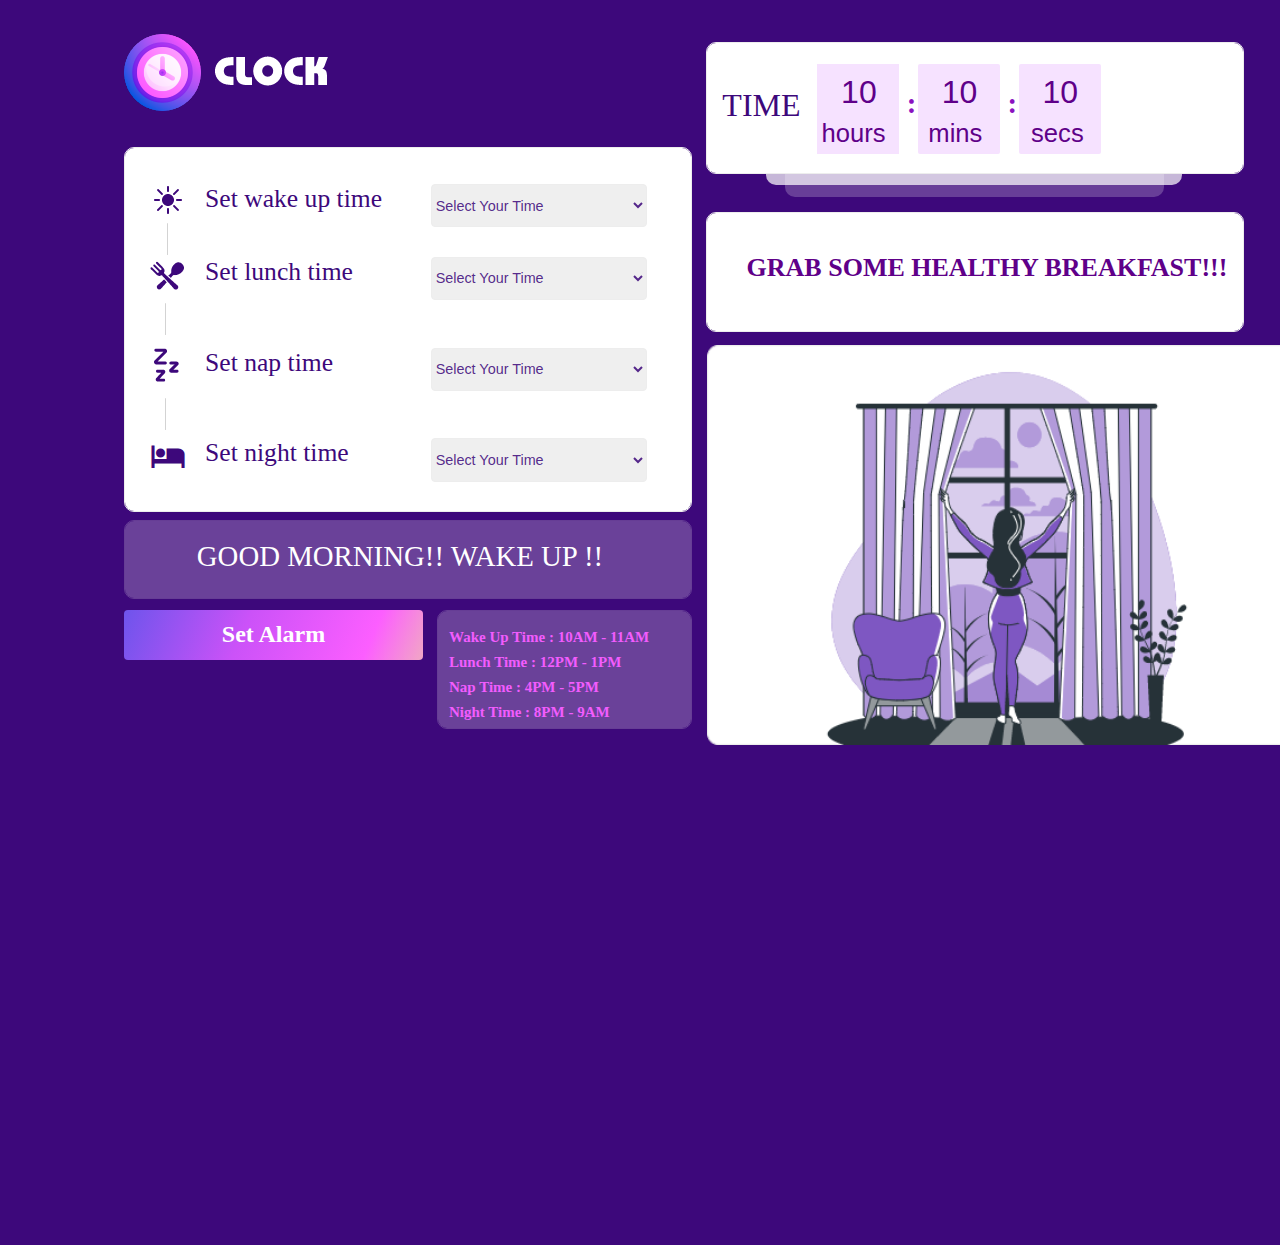
==== index.html @ 921c34e5 "Rename index1.html to index.html" ====
<!DOCTYPE html>
<html lang="en">
<head>
    <meta charset="UTF-8">
    <meta http-equiv="X-UA-Compatible" content="IE=edge">
    <meta name="viewport" content="width=device-width, initial-scale=1.0">
    <title>Digital Clock</title>
    <link rel="stylesheet" href="index.css">
    <link rel="icon" href="clock.PNG">
    <link href="https://fonts.googleapis.com/icon?family=Material+Icons" rel="stylesheet">

</head>
<body>
    <div class="container">
        <div class="clock">
        </div>
        <div class="set_box">
            <div class="wake_up">
                <span class="wakeup_logo">
                    <img src="sun.png" alt="">
                </span>
                <span class="wakeup-text">Set wake up time</span>
                <select name="Dropdown" class="wakeup_dropdown">
                    <option value="">Select Your Time</option>
                    <option value="" class="dropdown-text">Select Time</option>
                    <option value="0" class="dropdown-text">12 AM - 01 AM</option>
                    <option value="1" class="dropdown-text">01 AM - 02 AM</option>
                    <option value="2" class="dropdown-text">02 AM - 03 AM</option>
                    <option value="3" class="dropdown-text">03 AM - 04 AM</option>
                    <option value="4" class="dropdown-text">04 AM - 05 AM</option>
                    <option value="5" class="dropdown-text">05 AM - 06 AM</option>
                    <option value="6" class="dropdown-text">06 AM - 07 AM</option>
                    <option value="7" class="dropdown-text">07 AM - 08 AM</option>
                    <option value="8" class="dropdown-text">08 AM - 09 AM</option>
                    <option value="9" class="dropdown-text">09 AM - 10 AM</option>
                    <option value="10" class="dropdown-text">10 AM - 11 AM</option>
                    <option value="11" class="dropdown-text">11 AM - 12 PM</option>
                    <option value="12" class="dropdown-text">12 PM - 01 PM</option>
                    <option value="13" class="dropdown-text">01 PM - 02 PM</option>
                    <option value="14" class="dropdown-text">02 PM - 03 PM</option>
                    <option value="15" class="dropdown-text">03 PM - 04 PM</option>
                    <option value="16" class="dropdown-text">04 PM - 05 PM</option>
                    <option value="17" class="dropdown-text">05 PM - 06 PM</option>
                    <option value="18" class="dropdown-text">06 PM - 07 PM</option>
                    <option value="19" class="dropdown-text">07 PM - 08 PM</option>
                    <option value="20" class="dropdown-text">08 PM - 09 PM</option>
                    <option value="21" class="dropdown-text">09 PM - 10 PM</option>
                    <option value="22" class="dropdown-text">10 PM - 11 PM</option>
                    <option value="23" class="dropdown-text">11 PM - 12 AM</option>
                </select>
            </div>
            <div class="lunch">
                <span class="lunch_logo">
                    <img src="lunch_logo.png" alt="">
                </span>
                <span class="lunch-text">Set lunch time</span>
                <select name="Dropdown" class="lunch_dropdown">
                    <option value="">Select Your Time</option>
                    <option value="" class="dropdown-text">Select Time</option>
                    <option value="0" class="dropdown-text">12 AM - 01 AM</option>
                    <option value="1" class="dropdown-text">01 AM - 02 AM</option>
                    <option value="2" class="dropdown-text">02 AM - 03 AM</option>
                    <option value="3" class="dropdown-text">03 AM - 04 AM</option>
                    <option value="4" class="dropdown-text">04 AM - 05 AM</option>
                    <option value="5" class="dropdown-text">05 AM - 06 AM</option>
                    <option value="6" class="dropdown-text">06 AM - 07 AM</option>
                    <option value="7" class="dropdown-text">07 AM - 08 AM</option>
                    <option value="8" class="dropdown-text">08 AM - 09 AM</option>
                    <option value="9" class="dropdown-text">09 AM - 10 AM</option>
                    <option value="10" class="dropdown-text">10 AM - 11 AM</option>
                    <option value="11" class="dropdown-text">11 AM - 12 PM</option>
                    <option value="12" class="dropdown-text">12 PM - 01 PM</option>
                    <option value="13" class="dropdown-text">01 PM - 02 PM</option>
                    <option value="14" class="dropdown-text">02 PM - 03 PM</option>
                    <option value="15" class="dropdown-text">03 PM - 04 PM</option>
                    <option value="16" class="dropdown-text">04 PM - 05 PM</option>
                    <option value="17" class="dropdown-text">05 PM - 06 PM</option>
                    <option value="18" class="dropdown-text">06 PM - 07 PM</option>
                    <option value="19" class="dropdown-text">07 PM - 08 PM</option>
                    <option value="20" class="dropdown-text">08 PM - 09 PM</option>
                    <option value="21" class="dropdown-text">09 PM - 10 PM</option>
                    <option value="22" class="dropdown-text">10 PM - 11 PM</option>
                    <option value="23" class="dropdown-text">11 PM - 12 AM</option>
                </select>
            </div>
            <div class="nap">
                <span class="nap_logo">
                    <img src="nap_logo.png" alt="">
                </span>
                <span class="nap-text">Set nap time</span>
                <select name="Dropdown" class="nap_dropdown">
                    <option value="">Select Your Time</option>
                    <option value="" class="dropdown-text">Select Time</option>
                    <option value="0" class="dropdown-text">12 AM - 01 AM</option>
                    <option value="1" class="dropdown-text">01 AM - 02 AM</option>
                    <option value="2" class="dropdown-text">02 AM - 03 AM</option>
                    <option value="3" class="dropdown-text">03 AM - 04 AM</option>
                    <option value="4" class="dropdown-text">04 AM - 05 AM</option>
                    <option value="5" class="dropdown-text">05 AM - 06 AM</option>
                    <option value="6" class="dropdown-text">06 AM - 07 AM</option>
                    <option value="7" class="dropdown-text">07 AM - 08 AM</option>
                    <option value="8" class="dropdown-text">08 AM - 09 AM</option>
                    <option value="9" class="dropdown-text">09 AM - 10 AM</option>
                    <option value="10" class="dropdown-text">10 AM - 11 AM</option>
                    <option value="11" class="dropdown-text">11 AM - 12 PM</option>
                    <option value="12" class="dropdown-text">12 PM - 01 PM</option>
                    <option value="13" class="dropdown-text">01 PM - 02 PM</option>
                    <option value="14" class="dropdown-text">02 PM - 03 PM</option>
                    <option value="15" class="dropdown-text">03 PM - 04 PM</option>
                    <option value="16" class="dropdown-text">04 PM - 05 PM</option>
                    <option value="17" class="dropdown-text">05 PM - 06 PM</option>
                    <option value="18" class="dropdown-text">06 PM - 07 PM</option>
                    <option value="19" class="dropdown-text">07 PM - 08 PM</option>
                    <option value="20" class="dropdown-text">08 PM - 09 PM</option>
                    <option value="21" class="dropdown-text">09 PM - 10 PM</option>
                    <option value="22" class="dropdown-text">10 PM - 11 PM</option>
                    <option value="23" class="dropdown-text">11 PM - 12 AM</option>
                </select>
            </div> 
            <div class="night">
                <span class="night_logo">
                    <i class="material-icons" style="font-size:36px;color:#3D087B">local_hotel</i>
                </span>
                <span class="night-text">Set night time</span>
                <select name="Dropdown" class="night_dropdown">
                    <option value="" class="dropdown-text">Select Your Time</option>
                    <option value="0" class="dropdown-text">12 AM - 01 AM</option>
                    <option value="1" class="dropdown-text">01 AM - 02 AM</option>
                    <option value="2" class="dropdown-text">02 AM - 03 AM</option>
                    <option value="3" class="dropdown-text">03 AM - 04 AM</option>
                    <option value="4" class="dropdown-text">04 AM - 05 AM</option>
                    <option value="5" class="dropdown-text">05 AM - 06 AM</option>
                    <option value="6" class="dropdown-text">06 AM - 07 AM</option>
                    <option value="7" class="dropdown-text">07 AM - 08 AM</option>
                    <option value="8" class="dropdown-text">08 AM - 09 AM</option>
                    <option value="9" class="dropdown-text">09 AM - 10 AM</option>
                    <option value="10" class="dropdown-text">10 AM - 11 AM</option>
                    <option value="11" class="dropdown-text">11 AM - 12 PM</option>
                    <option value="12" class="dropdown-text">12 PM - 01 PM</option>
                    <option value="13" class="dropdown-text">01 PM - 02 PM</option>
                    <option value="14" class="dropdown-text">02 PM - 03 PM</option>
                    <option value="15" class="dropdown-text">03 PM - 04 PM</option>
                    <option value="16" class="dropdown-text">04 PM - 05 PM</option>
                    <option value="17" class="dropdown-text">05 PM - 06 PM</option>
                    <option value="18" class="dropdown-text">06 PM - 07 PM</option>
                    <option value="19" class="dropdown-text">07 PM - 08 PM</option>
                    <option value="20" class="dropdown-text">08 PM - 09 PM</option>
                    <option value="21" class="dropdown-text">09 PM - 10 PM</option>
                    <option value="22" class="dropdown-text">10 PM - 11 PM</option>
                    <option value="23" class="dropdown-text">11 PM - 12 AM</option>
                </select>
            </div>
            <div class="line1"></div>
            <div class="line2"></div>
            <div class="line3"></div>
        </div>
        
        <div class="wish-box"></div>
        <span class="wish-text">
            GOOD MORNING!! WAKE UP !!
        </span>
        
        <div class="party-box">
            <span class="party-text">Set Alarm</span>
        </div>
        <div class="timing-note-box"></div>
        <div class="timing-note">
            Wake Up Time : 10AM - 11AM <br>       
            Lunch Time : 12PM - 1PM <br>
            Nap Time : 4PM - 5PM <br>
            Night Time : 8PM - 9AM <br>
        </div>
    </div>
    <div class="container">
        <div class="showtime-box1"></div>
        <div class="showtime-box2"></div>
        <div class="showtime-box-main">
            <div class="full-time-display">
                <div class="time">Time</div>
                <div class="time-display">
                    <div class="hours-box">
                        <span class="hours-digit">10</span>
                        <span class="hours-text">hours</span>
                    </div>
                    <span class="colon">:</span>
                    <div class="mins-box">
                        <span class="mins-digit">10</span>
                        <span class="mins-text">mins</span>
                    </div>
                    <span class="colon">:</span>
                    <div class="secs-box">
                        <span class="secs-digit">10</span>
                        <span class="secs-text">secs</span>
                    </div>
                    <div class="AMPM-box">
                        <span class="AMPM">AM</span>
                    </div>
                </div>
            </div>
        </div>

        <div class="food-box">
            <div class="food-text">
                Grab Some Healthy Breakfast!!!
            </div>
        </div>
        <div class="photo">
            <img src="MorningPic.png" height="400px" width="600px">
        </div>
    </div>
</body>
</html>
---- index.css ----
body{
    margin: 0px;
    background-color: #3D087B; 
}
.clock{
    position: relative;
    top: 34px;
    left: 124px;
    background-repeat: no-repeat;
    width: 204px;
    height: 77px;
    background: transparent url(clock_logo.png) 0% 0% no-repeat padding-box;
    opacity: 1;
}
.set_box{
    display: grid;
    position: relative;
    top: 70px;
    left: 124px;
    width: 566px;
    height: 363px;
    background: var(--unnamed-color-ffffff) 0% 0% no-repeat padding-box;
    border: 1px solid var(--unnamed-color-ededed);
    background: #FFFFFF 0% 0% no-repeat padding-box;
    border: 1px solid #EDEDED;
    border-radius: 10px;
    opacity: 1;
}
.wake_up{
    display: flex;
    justify-content: space-around;
    position: relative;
    top: 40%;
    left: auto;
    right: auto;
    margin-left: 15px;
    width: 517px;
    height: 45px;
    opacity: 1;
}
.wakeup_logo{
    width: 34px;
    height: 34px;   
    opacity: 1;
}
.wakeup-text{
    font-size: 1.6em;
    color: #3d087b;
    width: 8em;
    height: 1.2em;
    text-align: left;
    opacity: 1;
}
.wakeup_dropdown{

    width: 15em;
    height: 3em;
    border: 1px solid #ededed;
    border-radius: 4px;
    color: #3d087bde;
    font-size: 0.9em;
    opacity: 1;
}

.lunch{
    display: flex;
    justify-content: space-around;
    position: relative;
    top: 20%;
    left: auto;
    right: auto;
    margin-left: 15px;
    width: 517px;
    height: 45px;
    opacity: 1;
}
.lunch_logo{
    width: 34px;
    height: 34px;
    opacity: 1;
}
.lunch-text{
    font-size: 1.6em;
    color: #3d087b;
    width: 8em;
    height: 1.2em;
    text-align: left;
    opacity: 1;
}
.lunch_dropdown{

    width: 15em;
    height: 3em;
    border: 1px solid #ededed;
    border-radius: 4px;
    color: #3d087bde;
    font-size: 0.9em;
    opacity: 1;
}

.nap{
    display: flex;
    justify-content: space-around;
    position: relative;
    top: 20%;
    left: auto;
    right: auto;
    margin-left: 15px;
    width: 517px;
    height: 45px;
    opacity: 1;
}
.nap_logo{
    width: 34px;
    height: 34px;
    opacity: 1;
}
.nap-text{
    font-size: 1.6em;
    color: #3d087b;
    width: 8em;
    height: 1.2em;
    text-align: left;
    opacity: 1;

}
.nap_dropdown{

    width: 15em;
    height: 3em;
    border: 1px solid #ededed;
    border-radius: 4px;
    color: #3d087bde;
    font-size: 0.9em;
    opacity: 1;
}

.night{
    display: flex;
    justify-content: space-around;
    position: relative;
    top: 20%;
    left: auto;
    right: auto;
    margin-left: 15px;
    width: 517px;
    height: 45px;
    opacity: 1;
}
.night_logo{
    width: 34px;
    height: 34px;
    opacity: 1;
}
.night-text{
    font-size: 1.6em;
    color: #3d087b;
    width: 8em;
    height: 1.2em;
    text-align: left;
    opacity: 1;
}
.night_dropdown{

    width: 15em;
    height: 3em;
    border: 1px solid #ededed;
    border-radius: 4px;
    color: #3d087bde;
    font-size: 0.9em;
    opacity: 1;
}

.line1 {
    width: 1px;
    height: 32px;
    background-color: lightgray;
    position: absolute;
    top: 75px;
    left: 42px;
    border-radius: 4px;
    opacity: 1;
}
.line2 {
    width: 1px;
    height: 32px;
    background-color: lightgray;
    position: absolute;
    top: 155px;
    left: 40px;
    border-radius: 4px;
    opacity: 1;
}

.line3 {
    width: 1px;
    height: 32px;
    background-color: lightgray;
    position: absolute;
    top: 250px;
    left: 40px;
    border-radius: 4px;
    opacity: 1;

}

.wish-box{
    position: absolute;
    top: 520px;
    left: 124px;
    width: 566px;
    height: 77px;
    background: var(--unnamed-color-ffffff) 0% 0% no-repeat padding-box;
    border: 1px solid var(--unnamed-color-ededed);
    background: #FFFFFF 0% 0% no-repeat padding-box;
    border: 1px solid #EDEDED;
    border-radius: 10px;
    opacity: 0.23;
}
.wish-text{
    position: absolute;
    top: 540px;
    left: 190px;
    width: 420px;
    height: 34px;
    font-family: cursive;
    font-size: 1.8em;
    letter-spacing: var(--unnamed-character-spacing-0);
    color: var(--unnamed-color-ffffff);
    text-align: center;
    letter-spacing: 0px;
    color: #FFFFFF;
    text-transform: uppercase;
    opacity: 1;
}

.party-box{
    position: absolute;
    top: 610px;
    left: 124px;
    width: 299px;
    height: 50px;
    background: transparent linear-gradient(113deg, #6E54EC 0%, #CB52F8 40%, #FC5EFF 81%, #F1A7C5 100%) 0% 0% no-repeat padding-box;
    border-radius: 4px;
    text-align: center;
    opacity: 1;
    margin-bottom: 0%;
}
.party-box:hover{
    width: 299px;
    height: 50px;
    background: transparent linear-gradient(280deg, #6E54EC 0%, #CB52F8 40%, #FC5EFF 81%, #F1A7C5 100%) 0% 0% no-repeat padding-box;
    border-radius: 4px;
    opacity: 1;
    cursor: pointer;
    margin-bottom: 0%;
}
.party-text{
    position: relative;
    top: 10%;
    width: 111px;
    height: 31px;
    font: var(--unnamed-font-style-normal) normal var(--unnamed-font-weight-600) var(--unnamed-font-size-24)/var(--unnamed-line-spacing-38) var(--unnamed-font-family-manrope);
    letter-spacing: var(--unnamed-character-spacing-0);
    color: var(--unnamed-color-ffffff);
    font: normal normal 600 24px/38px Manrope;
    letter-spacing: 0px;
    color: #FFFFFF;
    opacity: 1;
}
.party-box:hover .party-text{
    display: none;
}
.party-box:hover:before {
    content: "Party time!";
    position: relative;
    top: 10%;
    width: 125px;
    height: 31px;
    font: var(--unnamed-font-style-normal) normal var(--unnamed-font-weight-600) var(--unnamed-font-size-24)/var(--unnamed-line-spacing-38) var(--unnamed-font-family-manrope);
    letter-spacing: var(--unnamed-character-spacing-0);
    color: var(--unnamed-color-ffffff);
    text-align: left;
    font: normal normal 600 24px/38px Manrope;
    letter-spacing: 0px;
    color: #FFFFFF;
    opacity: 1;
    margin-bottom: 0%;
}

.timing-note-box{
    position: absolute;
    top: 610px;
    left: 437px;
    width: 253px;
    height: 117px;
    background: var(--unnamed-color-ffffff) 0% 0% no-repeat padding-box;
    border: 1px solid var(--unnamed-color-ededed);
    background: #FFFFFF 0% 0% no-repeat padding-box;
    border: 1px solid #EDEDED;
    border-radius: 10px;
    opacity: 0.23;
    margin-bottom: 0%;
}
.timing-note{
    position: absolute;
    top: 625px;
    left: 449px;
    width: 220px;
    height: 94px;
    font: var(--unnamed-font-style-normal) normal bold 15px/25px var(--unnamed-font-family-manrope);
    letter-spacing: var(--unnamed-character-spacing-0);
    text-align: left;
    font: normal normal bold 15px/25px Manrope;
    letter-spacing: 0px;
    color: #F25CFE;
    opacity: 1;
}

.showtime-box1{
    position: absolute;
    top: 67px;
    left: 785px;
    width: 379px;
    height: 130px;
    background: var(--unnamed-color-ffffff) 0% 0% no-repeat padding-box;
    background: #FFFFFF 0% 0% no-repeat padding-box;
    border-radius: 10px;
    opacity: 0.22;
}
.showtime-box2{
    position: absolute;
    top: 55px;
    left: 766px;
    width: 416px;
    height: 130px;
    background: var(--unnamed-color-ffffff) 0% 0% no-repeat padding-box;
    background: #FFFFFF 0% 0% no-repeat padding-box;
    border-radius: 10px;
    opacity: 0.71;
}
.showtime-box-main{
    position: absolute;
    top: 42px;
    left: 706px;
    width: 536px;
    height: 130px;
    background: var(--unnamed-color-ffffff) 0% 0% no-repeat padding-box;
    border: 1px solid var(--unnamed-color-ededed);
    background: #FFFFFF 0% 0% no-repeat padding-box;
    border: 1px solid #EDEDED;
    border-radius: 10px;
    opacity: 1;
}

.full-time-display{
    position: relative;
    top: 12%;
    left: 5%;
    width: 458px;
    height: 90px;
    opacity: 1;
    text-align: center;
}
.time{
    position: relative;
    top: 32%;
    left: -2.5%;
    width: 46px;
    height: 26px;
    letter-spacing: 0px;
    color: #3D087B;
    font-size: 2rem;
    text-transform: uppercase;
    opacity: 1;
}
.time-display{
    position: relative;
    bottom: 22.5%;
    left: 80px;
    display: flex;
    justify-content: space-around;
    width: 380px;
    height: 90px;
    opacity: 1;
}
.hours-box{
    width: 82px;
    height: 90px;
    background: var(--unnamed-color-f6e2ff) 0% 0% no-repeat padding-box;
    background: #F6E2FF 0% 0% no-repeat padding-box;
    opacity: 1;
    display: flex;
    flex-direction: column;
    justify-content: center;
    text-align: center;
    justify-content: space-around;
}
.hours-digit{
    position: relative;
    left: 22.5%;
    width: 46px;
    height: 26px;
    letter-spacing: 0px;
    color: #5F0089;
    font-size: 2rem;
    font-family: Impact, Haettenschweiler, 'Arial Narrow Bold', sans-serif;
    opacity: 1;
}
.hours-text{
    position: relative;
    left: 5%;
    width: 46px;
    height: 26px;
    letter-spacing: 0px;
    color: #5F0089;
    font-size: 1.6rem;
    font-family: Verdana, Geneva, Tahoma, sans-serif;
    opacity: 1;
}

.colon{
    position: relative;
    top: 25%;
    width: 4px;
    height: 22px;
    color: #8A11BF;
    font-weight: bolder;
    font-size: 1.8rem;
    opacity: 1;
}

.mins-box{
    width: 82px;
    height: 90px;
    background: var(--unnamed-color-f6e2ff) 0% 0% no-repeat padding-box;
    background: #F6E2FF 0% 0% no-repeat padding-box;
    border-radius: 2px;
    opacity: 1;
    display: flex;
    flex-direction: column;
    justify-content: center;
    text-align: center;
    justify-content: space-around;
}
.mins-digit{
    position: relative;
    left: 22.5%;
    width: 46px;
    height: 26px;
    letter-spacing: 0px;
    color: #5F0089;
    font-size: 2rem;
    font-family: Impact, Haettenschweiler, 'Arial Narrow Bold', sans-serif;
    opacity: 1;
}
.mins-text{
    position: relative;
    left: 12.5%;
    width: 46px;
    height: 26px;
    letter-spacing: 0px;
    color: #5F0089;
    font-size: 1.6rem;
    font-family: Verdana, Geneva, Tahoma, sans-serif;
    opacity: 1;
}


.secs-box{
    width: 82px;
    height: 90px;
    background: var(--unnamed-color-f6e2ff) 0% 0% no-repeat padding-box;
    background: #F6E2FF 0% 0% no-repeat padding-box;
    border-radius: 2px;
    opacity: 1;
    display: flex;
    flex-direction: column;
    justify-content: center;
    text-align: center;
    justify-content: space-around;
}
.secs-digit{
    position: relative;
    left: 22.5%;
    width: 46px;
    height: 26px;
    letter-spacing: 0px;
    color: #5F0089;
    font-size: 2rem;
    font-family: Impact, Haettenschweiler, 'Arial Narrow Bold', sans-serif;
    opacity: 1;
}
.secs-text{
    position: relative;
    left: 15%;
    width: 46px;
    height: 26px;
    letter-spacing: 0px;
    color: #5F0089;
    font-size: 1.6rem;
    font-family: Verdana, Geneva, Tahoma, sans-serif;
    opacity: 1;
}
.AMPM-box{
    position: relative;
    left: 5%;
    width: 82px;
    height: 90px;
    background: transparent url(AM_svg.svg) 0% 0% no-repeat padding-box;
    opacity: 1;
}
.AMPM{
    position: relative;
    top: 22%;
    width: 48px;
    height: 43px;
    letter-spacing: 0px;
    color: #FFFFFF;
    font-family: cursive;
    font-size: 2rem;
    opacity: 1;
} 

.food-box{
    position: absolute;
    top: 212px;
    left: 706px;
    width: 536px;
    height: 118px;
    background: var(--unnamed-color-ffffff) 0% 0% no-repeat padding-box;
    border: 1px solid var(--unnamed-color-ededed);
    background: #FFFFFF 0% 0% no-repeat padding-box;
    border: 1px solid #EDEDED;
    border-radius: 10px;
    opacity: 1;
}
.food-text{
    position: relative;
    top: 30%;
    width: 560px;
    height: 50px;
    font: var(--unnamed-font-style-normal) normal var(--unnamed-font-weight-900) var(--unnamed-font-size-30)/40px var(--unnamed-font-family-bauhaus-hv-bt);
    letter-spacing: var(--unnamed-character-spacing-0);
    color: var(--unnamed-color-8e53f0);
    text-align: center;
    font: normal normal 900 26px/40px Bauhaus Hv BT;
    letter-spacing: 0px;
    color: #5F0089;
    text-transform: uppercase;
    opacity: 1;
}
.photo{
    position: absolute;
    top: 345px;
    left: 707px;
    width: 100%;
    height: 100%;
    background: transparent url(MorningPic.svg) 0% 0% no-repeat padding-box;
    opacity: 1;
    margin-bottom: 0%;
}



@media only screen and (min-width: 420px) and (max-width: 760px){
    

    .clock{
    position: relative;
    top: 34px;
    right: 0px;
    left: 40px;
}

.set_box{
    position: absolute;
    top: 420px;
    left: 5%;
    right: 0%;
    width: 90%;
}
.wake_up{
    width: 90%;
}
.wakeup-text{
    width: 8rem;
    text-align: center
}
.wakeup_dropdown{

    width: 6rem;
}

.lunch{
    width: 90%;
}

.lunch-text{
    width: 8rem;
    text-align: center;
}
.lunch_dropdown{

    width: 6rem;
}

.nap{
    width: 90%;
}
.nap-text{
    width: 8rem;
    text-align: center;

}
.nap_dropdown{

    width: 6rem;
    
}

.night{
    width: 90%;
}

.night-text{
    width: 8rem;
    text-align: center;
}
.night_dropdown{

    width: 6rem;
}

.wish-box{
    position: absolute;
    top: 310px;
    left: 5%;
    width: 90%;
    height: 90px;
}
.wish-text{
    position: absolute;
    top: 318px;
    left: 24px;
    width: 90%;    
}

.party-box{
    position: absolute;
    top: 800px;
    left: 5%;
    width: 90%;
}
.party-box:hover{
    width: 90%;
    
}

.timing-note-box{
    position: absolute;
    top: 862px;
    left: 5%;
    width: 90%;
    height: 117px;
}
.timing-note{
    position: absolute;
    top: 868px;
    left: 32px;
}

.showtime-box1{
    position: absolute;
    top: 22%;
    left: 20%;
    width: 60%;
}
.showtime-box2{
    position: absolute;
    top: 20%;
    left: 12.5%;
    width: 75%;
}
.showtime-box-main{
    position: absolute;
    top: 18%;
    left: 5%;
    width: 90%;
}

.full-time-display{
    position: absolute;
    top: 2%;
    width: 90%;
    height: 90%;
}
.time{
    font-size: 1.8rem;
    font-family: Impact, Haettenschweiler, 'Arial Narrow Bold', sans-serif;
}
.time-display{
    position: relative;
    bottom: 10%;
    left: 20%;
    justify-content: left;
}
.hours-box{
    position: relative;
    top: 8%;
    width: 12%;
    height: 90%;
}
.hours-digit{
    position: relative;
    left: 0%;
    bottom: 14%;
    font-size: 1.8rem;
}
.hours-text{
    display: none;
}

.colon{
    z-index: +1;
    
}

.mins-box{
    position: relative;
    top: 8%;
    width: 12%;
    height: 90%;
}
.mins-digit{
    position: relative;
    left: 0%;
    bottom: 14%;
    font-size: 1.8rem;
}
.mins-text{
    display: none;
}


.secs-box{
    position: relative;
    top: 8%;
    width: 12%;
    height: 90%;
}
.secs-digit{
    position: relative;
    left: 0%;
    bottom: 14%;
    font-size: 1.8rem;
}
.secs-text{
    display: none;
}

.food-box{
    position: absolute;
    top: 992px;
    left: 5%;
    width: 90%;
}
.food-text{
    position: relative;
    top: 0%;
    width: 90%;
}

.photo{
    position: absolute;
    top: 1130px;
    left: 5%;
    bottom: 0%;
    width: 90%;
    border-radius: 10px;
    height: 100%;
    background: transparent url(morning.PNG) 0% 0% no-repeat padding-box;
}
}

@media only screen and (max-width: 414px){
    

.clock{
    position: relative;
    top: 34px;
    right: 0px;
    left: 40px;
}

.set_box{
    position: absolute;
    top: 420px;
    left: 5%;
    right: 0%;
    width: 90%;
}
.wake_up{
    width: 90%;
}
.wakeup-text{
    width: 8rem;
    text-align: center
}
.wakeup_dropdown{

    width: 6rem;
}

.lunch{
    width: 90%;
}

.lunch-text{
    width: 8rem;
    text-align: center;
}
.lunch_dropdown{

    width: 6rem;
}

.nap{
    width: 90%;
}
.nap-text{
    width: 8rem;
    text-align: center;

}
.nap_dropdown{

    width: 6rem;
    
}

.night{
    width: 90%;
}

.night-text{
    width: 8rem;
    text-align: center;
}
.night_dropdown{

    width: 6rem;
}

.wish-box{
    position: absolute;
    top: 310px;
    left: 5%;
    width: 90%;
    height: 90px;
}
.wish-text{
    position: absolute;
    top: 318px;
    left: 24px;
    width: 90%;    
}

.party-box{
    position: absolute;
    top: 800px;
    left: 5%;
    width: 90%;
}
.party-box:hover{
    width: 90%;
    
}

.timing-note-box{
    position: absolute;
    top: 862px;
    left: 5%;
    width: 90%;
    height: 117px;
}
.timing-note{
    position: absolute;
    top: 868px;
    left: 32px;
}

.showtime-box1{
    position: absolute;
    top: 22%;
    left: 20%;
    width: 60%;
}
.showtime-box2{
    position: absolute;
    top: 20%;
    left: 12.5%;
    width: 75%;
}
.showtime-box-main{
    position: absolute;
    top: 18%;
    left: 5%;
    width: 90%;
}

.full-time-display{
    position: absolute;
    top: 2%;
    width: 90%;
    height: 90%;
}
.time{
    font-size: 1.8rem;
    font-family: Impact, Haettenschweiler, 'Arial Narrow Bold', sans-serif;
}
.time-display{
    position: relative;
    bottom: 10%;
    left: 20%;
    justify-content: left;
}
.hours-box{
    position: relative;
    top: 8%;
    width: 12%;
    height: 90%;
}
.hours-digit{
    position: relative;
    left: 0%;
    bottom: 14%;
    font-size: 1.8rem;
}
.hours-text{
    display: none;
}

.colon{
    z-index: +1;
    
}

.mins-box{
    position: relative;
    top: 8%;
    width: 12%;
    height: 90%;
}
.mins-digit{
    position: relative;
    left: 0%;
    bottom: 14%;
    font-size: 1.8rem;
}
.mins-text{
    display: none;
}

.secs-box{
    position: relative;
    top: 8%;
    width: 12%;
    height: 90%;
}
.secs-digit{
    position: relative;
    left: 0%;
    bottom: 14%;
    font-size: 1.8rem;
}
.secs-text{
    display: none;
}

.food-box{
    position: absolute;
    top: 992px;
    left: 5%;
    width: 90%;
}
.food-text{
    position: relative;
    top: 0%;
    width: 90%;
}

.photo{
    position: absolute;
    top: 1130px;
    left: 5%;
    bottom: 0%;
    width: 90%;
    border-radius: 10px;
    height: 100%;
    background: transparent url(morning.PNG) 0% 0% no-repeat padding-box;
}
}

@media only screen and (min-width: 392px) and (max-width: 393px){
    

.clock{
    position: relative;
    top: 34px;
    right: 0px;
    left: 40px;
}

.set_box{
    position: absolute;
    top: 424px;
    left: 5%;
    right: 0%;
    width: 90%;
}
.wake_up{
    width: 90%;
}
.wakeup-text{
    width: 8rem;
    text-align: center
}
.wakeup_dropdown{

    width: 6rem;
}

.lunch{
    width: 90%;
}

.lunch-text{
    width: 8rem;
    text-align: center;
}
.lunch_dropdown{

    width: 6rem;
}

.nap{
    width: 90%;
}
.nap-text{
    width: 8rem;
    text-align: center;

}
.nap_dropdown{

    width: 6rem;
    
}

.night{
    width: 90%;
}

.night-text{
    width: 8rem;
    text-align: center;
}
.night_dropdown{

    width: 6rem;
}

.wish-box{
    position: absolute;
    top: 320px;
    left: 5%;
    width: 90%;
    height: 90px;
}
.wish-text{
    position: absolute;
    top: 328px;
    left: 24px;
    width: 80%;    
}

.party-box{
    position: absolute;
    top: 800px;
    left: 5%;
    width: 90%;
}
.party-box:hover{
    width: 90%;
    
}

.timing-note-box{
    position: absolute;
    top: 862px;
    left: 5%;
    width: 90%;
    height: 117px;
}
.timing-note{
    position: absolute;
    top: 868px;
    left: 32px;
}

.showtime-box1{
    position: absolute;
    top: 20.98%;
    left: 20%;
    width: 60%;
}
.showtime-box2{
    position: absolute;
    top: 20%;
    left: 12.5%;
    width: 75%;
}
.showtime-box-main{
    position: absolute;
    top: 18%;
    left: 5%;
    width: 90%;
}

.full-time-display{
    position: absolute;
    top: 2%;
    width: 90%;
    height: 90%;
}
.time{
    font-size: 1.8rem;
    font-family: Impact, Haettenschweiler, 'Arial Narrow Bold', sans-serif;
}
.time-display{
    position: relative;
    bottom: 10%;
    left: 20%;
    justify-content: left;
}
.hours-box{
    position: relative;
    top: 8%;
    width: 12%;
    height: 90%;
}
.hours-digit{
    position: relative;
    left: 0%;
    bottom: 14%;
    font-size: 1.8rem;
}
.hours-text{
    display: none;
}

.colon{
    z-index: +1;
    
}

.mins-box{
    position: relative;
    top: 8%;
    width: 12%;
    height: 90%;
}
.mins-digit{
    position: relative;
    left: 0%;
    bottom: 14%;
    font-size: 1.8rem;
}
.mins-text{
    display: none;
}


.secs-box{
    position: relative;
    top: 8%;
    width: 12%;
    height: 90%;
}
.secs-digit{
    position: relative;
    left: 0%;
    bottom: 14%;
    font-size: 1.8rem;
}
.secs-text{
    display: none;
}

.food-box{
    position: absolute;
    top: 992px;
    left: 5%;
    width: 90%;
}
.food-text{
    position: relative;
    top: 0%;
    width: 90%;
}

.photo{
    position: absolute;
    top: 1130px;
    left: 5%;
    bottom: 0%;
    width: 90%;
    border-radius: 10px;
    height: 100%;
    background: transparent url(morning.PNG) 0% 0% no-repeat padding-box;
}
}

@media only screen and (min-width: 389px) and (max-width: 390px){
    
.clock{
    position: relative;
    top: 34px;
    right: 0px;
    left: 40px;
}

.set_box{
    position: absolute;
    top: 425px;
    left: 5%;
    right: 0%;
    width: 90%;
}
.wake_up{
    width: 90%;
}
.wakeup-text{
    width: 8rem;
    text-align: center
}
.wakeup_dropdown{

    width: 6rem;
}

.lunch{
    width: 90%;
}

.lunch-text{
    width: 8rem;
    text-align: center;
}
.lunch_dropdown{

    width: 6rem;
}

.nap{
    width: 90%;
}
.nap-text{
    width: 8rem;
    text-align: center;

}
.nap_dropdown{

    width: 6rem;
    
}

.night{
    width: 90%;
}

.night-text{
    width: 8rem;
    text-align: center;
}
.night_dropdown{

    width: 6rem;
}

.wish-box{
    position: absolute;
    top: 322px;
    left: 5%;
    width: 90%;
    height: 90px;
}
.wish-text{
    position: absolute;
    top: 320px;
    left: 24px;
    width: 90%;    
}

.party-box{
    position: absolute;
    top: 800px;
    left: 5%;
    width: 90%;
}
.party-box:hover{
    width: 90%;
    
}

.timing-note-box{
    position: absolute;
    top: 862px;
    left: 5%;
    width: 90%;
    height: 117px;
}
.timing-note{
    position: absolute;
    top: 868px;
    left: 32px;
}

.showtime-box1{
    position: absolute;
    top: 22%;
    left: 20%;
    width: 60%;
}
.showtime-box2{
    position: absolute;
    top: 20%;
    left: 12.5%;
    width: 75%;
}
.showtime-box-main{
    position: absolute;
    top: 18%;
    left: 5%;
    width: 90%;
}

.full-time-display{
    position: absolute;
    top: 2%;
    width: 90%;
    height: 90%;
}
.time{
    font-size: 1.8rem;
    font-family: Impact, Haettenschweiler, 'Arial Narrow Bold', sans-serif;
}
.time-display{
    position: relative;
    bottom: 10%;
    left: 20%;
    justify-content: left;
}
.hours-box{
    position: relative;
    top: 8%;
    width: 12%;
    height: 90%;
}
.hours-digit{
    position: relative;
    left: 0%;
    bottom: 14%;
    font-size: 1.8rem;
}
.hours-text{
    display: none;
}

.colon{
    z-index: +1;
    
}

.mins-box{
    position: relative;
    top: 8%;
    width: 12%;
    height: 90%;
}
.mins-digit{
    position: relative;
    left: 0%;
    bottom: 14%;
    font-size: 1.8rem;
}
.mins-text{
    display: none;
}


.secs-box{
    position: relative;
    top: 8%;
    width: 12%;
    height: 90%;
}
.secs-digit{
    position: relative;
    left: 0%;
    bottom: 14%;
    font-size: 1.8rem;
}
.secs-text{
    display: none;
}

.food-box{
    position: absolute;
    top: 992px;
    left: 5%;
    width: 90%;
}
.food-text{
    position: relative;
    top: 0%;
    width: 90%;
}

.photo{
    position: absolute;
    top: 1130px;
    left: 5%;
    bottom: 0%;
    width: 90%;
    border-radius: 10px;
    height: 100%;
    background: transparent url(morning.PNG) 0% 0% no-repeat padding-box;
}
}

@media only screen and (max-width: 375px){
    

.clock{
    position: relative;
    top: 34px;
    right: 0px;
    left: 40px;
}

.set_box{
    position: absolute;
    top: 420px;
    left: 5%;
    right: 0%;
    width: 90%;
}
.wake_up{
    width: 90%;
}
.wakeup-text{
    width: 8rem;
    text-align: center
}
.wakeup_dropdown{

    width: 6rem;
}

.lunch{
    width: 90%;
}

.lunch-text{
    width: 8rem;
    text-align: center;
}
.lunch_dropdown{

    width: 6rem;
}

.nap{
    width: 90%;
}
.nap-text{
    width: 8rem;
    text-align: center;

}
.nap_dropdown{

    width: 6rem;
    
}

.night{
    width: 90%;
}

.night-text{
    width: 8rem;
    text-align: center;
}
.night_dropdown{

    width: 6rem;
}

.wish-box{
    position: absolute;
    top: 310px;
    left: 5%;
    width: 90%;
    height: 90px;
}
.wish-text{
    position: absolute;
    top: 318px;
    left: 24px;
    width: 90%;    
}

.party-box{
    position: absolute;
    top: 800px;
    left: 5%;
    width: 90%;
}
.party-box:hover{
    width: 90%;
    
}

.timing-note-box{
    position: absolute;
    top: 862px;
    left: 5%;
    width: 90%;
    height: 117px;
}
.timing-note{
    position: absolute;
    top: 868px;
    left: 32px;
}

.showtime-box1{
    position: absolute;
    top: 22%;
    left: 20%;
    width: 60%;
}
.showtime-box2{
    position: absolute;
    top: 20.5%;
    left: 12.5%;
    width: 75%;
}
.showtime-box-main{
    position: absolute;
    top: 18.5%;
    left: 5%;
    width: 90%;
}

.full-time-display{
    position: absolute;
    top: 2%;
    width: 90%;
    height: 90%;
}
.time{
    font-size: 1.8rem;
    font-family: Impact, Haettenschweiler, 'Arial Narrow Bold', sans-serif;
}
.time-display{
    position: relative;
    bottom: 10%;
    left: 20%;
    justify-content: left;
}
.hours-box{
    position: relative;
    top: 8%;
    width: 12%;
    height: 90%;
}
.hours-digit{
    position: relative;
    left: 0%;
    bottom: 14%;
    font-size: 1.8rem;
}
.hours-text{
    display: none;
}

.colon{
    z-index: +1;
    
}

.mins-box{
    position: relative;
    top: 8%;
    width: 12%;
    height: 90%;
}
.mins-digit{
    position: relative;
    left: 0%;
    bottom: 14%;
    font-size: 1.8rem;
}
.mins-text{
    display: none;
}


.secs-box{
    position: relative;
    top: 8%;
    width: 12%;
    height: 90%;
}
.secs-digit{
    position: relative;
    left: 0%;
    bottom: 14%;
    font-size: 1.8rem;
}
.secs-text{
    display: none;
}

.food-box{
    position: absolute;
    top: 992px;
    left: 5%;
    width: 90%;
}
.food-text{
    position: relative;
    top: 0%;
    width: 90%;
}

.photo{
    position: absolute;
    top: 1130px;
    left: 5%;
    bottom: 0%;
    width: 90%;
    border-radius: 10px;
    height: 100%;
    background: transparent url(morning.PNG) 0% 0% no-repeat padding-box;
}
}

@media only screen and (max-width: 360px){
    

    .clock{
    position: relative;
    top: 34px;
    right: 0px;
    left: 40px;
}

.set_box{
    position: absolute;
    top: 420px;
    left: 5%;
    right: 0%;
    width: 90%;
}
.wake_up{
    width: 90%;
}
.wakeup-text{
    width: 8rem;
    text-align: center
}
.wakeup_dropdown{

    width: 6rem;
}

.lunch{
    width: 90%;
}

.lunch-text{
    width: 8rem;
    text-align: center;
}
.lunch_dropdown{

    width: 6rem;
}

.nap{
    width: 90%;
}
.nap-text{
    width: 8rem;
    text-align: center;

}
.nap_dropdown{

    width: 6rem;
    
}

.night{
    width: 90%;
}

.night-text{
    width: 8rem;
    text-align: center;
}
.night_dropdown{

    width: 6rem;
}

.wish-box{
    position: absolute;
    top: 310px;
    left: 5%;
    width: 90%;
    height: 90px;
}
.wish-text{
    position: absolute;
    top: 318px;
    left: 24px;
    width: 90%;    
}

.party-box{
    position: absolute;
    top: 800px;
    left: 5%;
    width: 90%;
}
.party-box:hover{
    width: 90%;
    
}

.timing-note-box{
    position: absolute;
    top: 862px;
    left: 5%;
    width: 90%;
    height: 117px;
}
.timing-note{
    position: absolute;
    top: 868px;
    left: 32px;
}

.showtime-box1{
    position: absolute;
    top: 22%;
    left: 20%;
    width: 60%;
}
.showtime-box2{
    position: absolute;
    top: 20%;
    left: 12.5%;
    width: 75%;
}
.showtime-box-main{
    position: absolute;
    top: 18%;
    left: 5%;
    width: 90%;
}

.full-time-display{
    position: absolute;
    top: 2%;
    width: 90%;
    height: 90%;
}
.time{
    font-size: 1.8rem;
    font-family: Impact, Haettenschweiler, 'Arial Narrow Bold', sans-serif;
}
.time-display{
    position: relative;
    bottom: 10%;
    left: 20%;
    justify-content: left;
}
.hours-box{
    position: relative;
    top: 8%;
    width: 12%;
    height: 90%;
}
.hours-digit{
    position: relative;
    left: 0%;
    bottom: 14%;
    font-size: 1.8rem;
}
.hours-text{
    display: none;
}

.colon{
    z-index: +1;
    
}

.mins-box{
    position: relative;
    top: 8%;
    width: 12%;
    height: 90%;
}
.mins-digit{
    position: relative;
    left: 0%;
    bottom: 14%;
    font-size: 1.8rem;
}
.mins-text{
    display: none;
}


.secs-box{
    position: relative;
    top: 8%;
    width: 12%;
    height: 90%;
}
.secs-digit{
    position: relative;
    left: 0%;
    bottom: 14%;
    font-size: 1.8rem;
}
.secs-text{
    display: none;
}

.food-box{
    position: absolute;
    top: 992px;
    left: 5%;
    width: 90%;
}
.food-text{
    position: relative;
    top: 0%;
    width: 90%;
}

.photo{
    position: absolute;
    top: 1130px;
    left: 5%;
    bottom: 0%;
    width: 90%;
    border-radius: 10px;
    height: 100%;
    /* background: transparent url(MorningPic.png) 0% 0% no-repeat padding-box; */
}
}
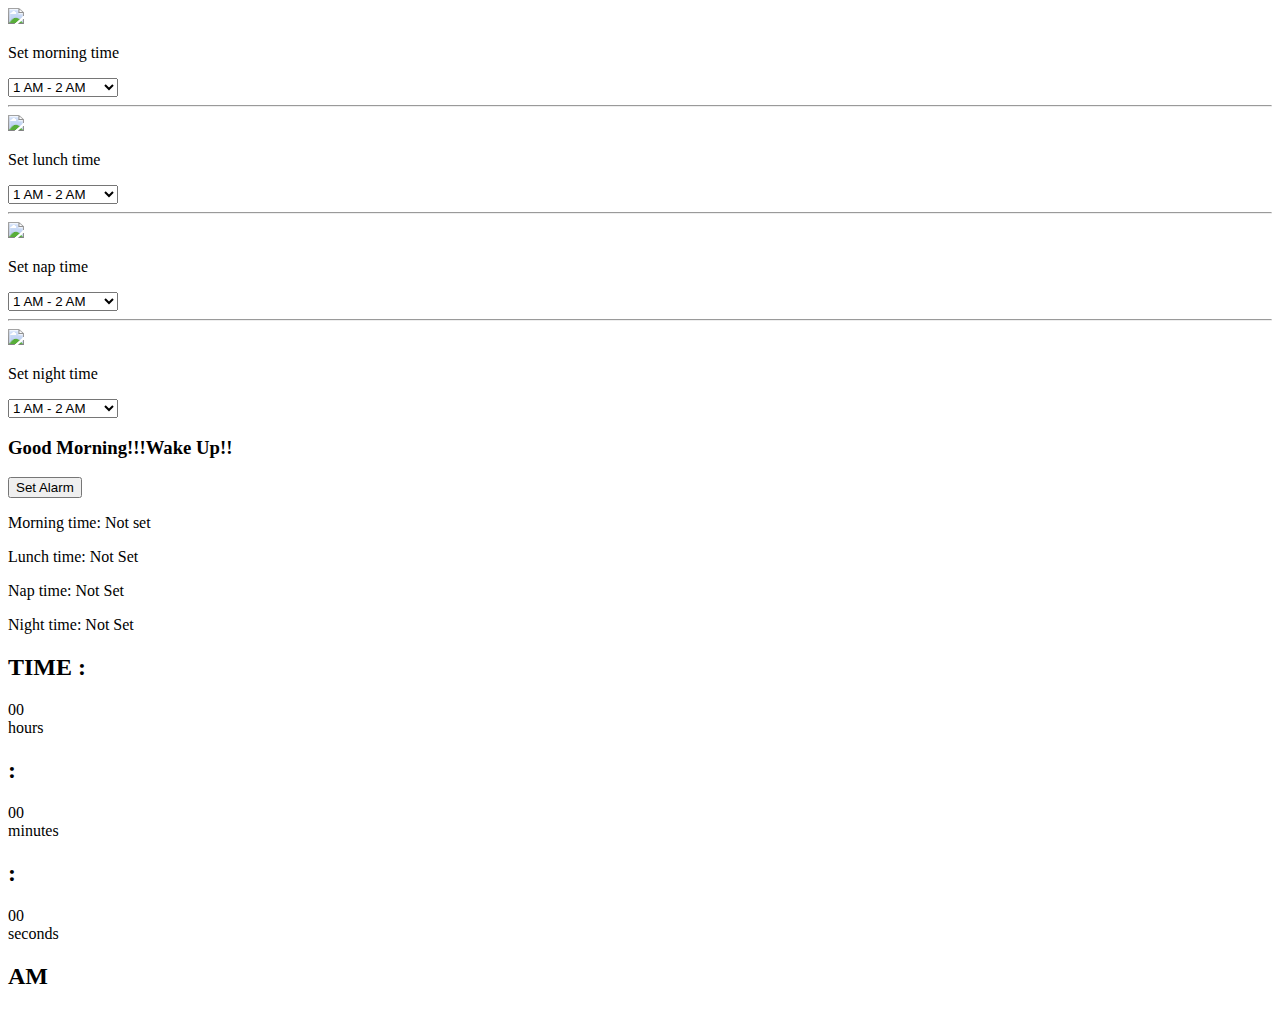
==== commit 9cd41a58: "Update index.html" ====
--- a/index.html
+++ b/index.html
@@ -5,209 +5,183 @@
     <meta charset="UTF-8">
     <meta http-equiv="X-UA-Compatible" content="IE=edge">
     <meta name="viewport" content="width=device-width, initial-scale=1.0">
-    <title>Digital Clock</title>
-    <link rel="stylesheet" href="index.css">
-    <link rel="icon" href="clock.PNG">
-    <link href="https://fonts.googleapis.com/icon?family=Material+Icons" rel="stylesheet">
-
+    <link rel="stylesheet" href="style.css">
+    <title>Alarm clock</title>
 </head>
-<body>
-    <div class="container">
-        <div class="clock">
-        </div>
-        <div class="set_box">
-            <div class="wake_up">
-                <span class="wakeup_logo">
-                    <img src="sun.png" alt="">
-                </span>
-                <span class="wakeup-text">Set wake up time</span>
-                <select name="Dropdown" class="wakeup_dropdown">
-                    <option value="">Select Your Time</option>
-                    <option value="" class="dropdown-text">Select Time</option>
-                    <option value="0" class="dropdown-text">12 AM - 01 AM</option>
-                    <option value="1" class="dropdown-text">01 AM - 02 AM</option>
-                    <option value="2" class="dropdown-text">02 AM - 03 AM</option>
-                    <option value="3" class="dropdown-text">03 AM - 04 AM</option>
-                    <option value="4" class="dropdown-text">04 AM - 05 AM</option>
-                    <option value="5" class="dropdown-text">05 AM - 06 AM</option>
-                    <option value="6" class="dropdown-text">06 AM - 07 AM</option>
-                    <option value="7" class="dropdown-text">07 AM - 08 AM</option>
-                    <option value="8" class="dropdown-text">08 AM - 09 AM</option>
-                    <option value="9" class="dropdown-text">09 AM - 10 AM</option>
-                    <option value="10" class="dropdown-text">10 AM - 11 AM</option>
-                    <option value="11" class="dropdown-text">11 AM - 12 PM</option>
-                    <option value="12" class="dropdown-text">12 PM - 01 PM</option>
-                    <option value="13" class="dropdown-text">01 PM - 02 PM</option>
-                    <option value="14" class="dropdown-text">02 PM - 03 PM</option>
-                    <option value="15" class="dropdown-text">03 PM - 04 PM</option>
-                    <option value="16" class="dropdown-text">04 PM - 05 PM</option>
-                    <option value="17" class="dropdown-text">05 PM - 06 PM</option>
-                    <option value="18" class="dropdown-text">06 PM - 07 PM</option>
-                    <option value="19" class="dropdown-text">07 PM - 08 PM</option>
-                    <option value="20" class="dropdown-text">08 PM - 09 PM</option>
-                    <option value="21" class="dropdown-text">09 PM - 10 PM</option>
-                    <option value="22" class="dropdown-text">10 PM - 11 PM</option>
-                    <option value="23" class="dropdown-text">11 PM - 12 AM</option>
-                </select>
+<body onload="clock();def();">
+    <div class="parent-wrapper">
+    <!--Left half of the webpage starts here-->
+        <div class="child-wrapper-one">
+            <div class="main-logo"></div>
+            <div class="selectors">
+                <div class="first-dropdown-wrapper">
+                    <img src="wake_up.svg">
+                    <p>Set morning time</p>
+                    <select name="morning" id="morning-dropdown">
+                        <option value="1">1 AM - 2 AM</option>
+                        <option value="2">2 AM - 3 AM</option>
+                        <option value="3">3 AM - 4 AM</option>
+                        <option value="4">4 AM - 5 AM</option>
+                        <option value="5">5 AM - 6 AM</option>
+                        <option value="6">6 AM - 7 AM</option>
+                        <option value="7">7 AM - 8 AM</option>
+                        <option value="8">8 AM - 9 AM</option>
+                        <option value="9">9 AM - 10 AM</option>
+                        <option value="10">10 AM - 11 AM</option>
+                        <option value="11">11 AM - 12 PM</option>
+                        <option value="12">12 PM - 1 PM</option>
+                        <option value="13">1 PM - 2 PM</option>
+                        <option value="14">2 PM - 3 PM</option>
+                        <option value="15">3 PM - 4 PM</option>
+                        <option value="16">4 PM - 5 PM</option>
+                        <option value="17">5 PM - 6 PM</option>
+                        <option value="18">6 PM - 7 PM</option>
+                        <option value="19">7 PM - 8 PM</option>
+                        <option value="20">8 PM - 9 PM</option>
+                        <option value="21">9 PM - 10 PM</option>
+                        <option value="22">10 PM - 11 PM</option>
+                        <option value="23">11 PM - 12 AM</option>
+                        <option value="24">12 AM - 1 AM</option>
+                    </select>
+                </div>
+                <hr>
+                <div class="first-dropdown-wrapper">
+                    <img src="lunch_time.svg">
+                    <p>Set lunch time</p>
+                    <select name="morning" id="afternoon-dropdown">
+                        <option value="1">1 AM - 2 AM</option>
+                        <option value="2">2 AM - 3 AM</option>
+                        <option value="3">3 AM - 4 AM</option>
+                        <option value="4">4 AM - 5 AM</option>
+                        <option value="5">5 AM - 6 AM</option>
+                        <option value="6">6 AM - 7 AM</option>
+                        <option value="7">7 AM - 8 AM</option>
+                        <option value="8">8 AM - 9 AM</option>
+                        <option value="9">9 AM - 10 AM</option>
+                        <option value="10">10 AM - 11 AM</option>
+                        <option value="11">11 AM - 12 PM</option>
+                        <option value="12">12 PM - 1 PM</option>
+                        <option value="13">1 PM - 2 PM</option>
+                        <option value="14">2 PM - 3 PM</option>
+                        <option value="15">3 PM - 4 PM</option>
+                        <option value="16">4 PM - 5 PM</option>
+                        <option value="17">5 PM - 6 PM</option>
+                        <option value="18">6 PM - 7 PM</option>
+                        <option value="19">7 PM - 8 PM</option>
+                        <option value="20">8 PM - 9 PM</option>
+                        <option value="21">9 PM - 10 PM</option>
+                        <option value="22">10 PM - 11 PM</option>
+                        <option value="23">11 PM - 12 AM</option>
+                        <option value="24">12 AM - 1 AM</option>
+                    </select>
+                </div>
+                <hr>
+                <div class="first-dropdown-wrapper">
+                    <img src="nap_time.svg">
+                    <p>Set nap time</p>
+                    <select name="morning" id="nap-dropdown">
+                        <option value="1">1 AM - 2 AM</option>
+                        <option value="2">2 AM - 3 AM</option>
+                        <option value="3">3 AM - 4 AM</option>
+                        <option value="4">4 AM - 5 AM</option>
+                        <option value="5">5 AM - 6 AM</option>
+                        <option value="6">6 AM - 7 AM</option>
+                        <option value="7">7 AM - 8 AM</option>
+                        <option value="8">8 AM - 9 AM</option>
+                        <option value="9">9 AM - 10 AM</option>
+                        <option value="10">10 AM - 11 AM</option>
+                        <option value="11">11 AM - 12 PM</option>
+                        <option value="12">12 PM - 1 PM</option>
+                        <option value="13">1 PM - 2 PM</option>
+                        <option value="14">2 PM - 3 PM</option>
+                        <option value="15">3 PM - 4 PM</option>
+                        <option value="16">4 PM - 5 PM</option>
+                        <option value="17">5 PM - 6 PM</option>
+                        <option value="18">6 PM - 7 PM</option>
+                        <option value="19">7 PM - 8 PM</option>
+                        <option value="20">8 PM - 9 PM</option>
+                        <option value="21">9 PM - 10 PM</option>
+                        <option value="22">10 PM - 11 PM</option>
+                        <option value="23">11 PM - 12 AM</option>
+                        <option value="24">12 AM - 1 AM</option>
+                    </select>
+                </div>
+                <hr>
+                <div class="first-dropdown-wrapper">
+                    <img src="nap_time.svg">
+                    <p>Set night time</p>
+                    <select name="morning" id="night-dropdown">
+                        <option value="1">1 AM - 2 AM</option>
+                        <option value="2">2 AM - 3 AM</option>
+                        <option value="3">3 AM - 4 AM</option>
+                        <option value="4">4 AM - 5 AM</option>
+                        <option value="5">5 AM - 6 AM</option>
+                        <option value="6">6 AM - 7 AM</option>
+                        <option value="7">7 AM - 8 AM</option>
+                        <option value="8">8 AM - 9 AM</option>
+                        <option value="9">9 AM - 10 AM</option>
+                        <option value="10">10 AM - 11 AM</option>
+                        <option value="11">11 AM - 12 PM</option>
+                        <option value="12">12 PM - 1 PM</option>
+                        <option value="13">1 PM - 2 PM</option>
+                        <option value="14">2 PM - 3 PM</option>
+                        <option value="15">3 PM - 4 PM</option>
+                        <option value="16">4 PM - 5 PM</option>
+                        <option value="17">5 PM - 6 PM</option>
+                        <option value="18">6 PM - 7 PM</option>
+                        <option value="19">7 PM - 8 PM</option>
+                        <option value="20">8 PM - 9 PM</option>
+                        <option value="21">9 PM - 10 PM</option>
+                        <option value="22">10 PM - 11 PM</option>
+                        <option value="23">11 PM - 12 AM</option>
+                        <option value="24">12 AM - 1 AM</option>
+                    </select>
+                </div>
             </div>
-            <div class="lunch">
-                <span class="lunch_logo">
-                    <img src="lunch_logo.png" alt="">
-                </span>
-                <span class="lunch-text">Set lunch time</span>
-                <select name="Dropdown" class="lunch_dropdown">
-                    <option value="">Select Your Time</option>
-                    <option value="" class="dropdown-text">Select Time</option>
-                    <option value="0" class="dropdown-text">12 AM - 01 AM</option>
-                    <option value="1" class="dropdown-text">01 AM - 02 AM</option>
-                    <option value="2" class="dropdown-text">02 AM - 03 AM</option>
-                    <option value="3" class="dropdown-text">03 AM - 04 AM</option>
-                    <option value="4" class="dropdown-text">04 AM - 05 AM</option>
-                    <option value="5" class="dropdown-text">05 AM - 06 AM</option>
-                    <option value="6" class="dropdown-text">06 AM - 07 AM</option>
-                    <option value="7" class="dropdown-text">07 AM - 08 AM</option>
-                    <option value="8" class="dropdown-text">08 AM - 09 AM</option>
-                    <option value="9" class="dropdown-text">09 AM - 10 AM</option>
-                    <option value="10" class="dropdown-text">10 AM - 11 AM</option>
-                    <option value="11" class="dropdown-text">11 AM - 12 PM</option>
-                    <option value="12" class="dropdown-text">12 PM - 01 PM</option>
-                    <option value="13" class="dropdown-text">01 PM - 02 PM</option>
-                    <option value="14" class="dropdown-text">02 PM - 03 PM</option>
-                    <option value="15" class="dropdown-text">03 PM - 04 PM</option>
-                    <option value="16" class="dropdown-text">04 PM - 05 PM</option>
-                    <option value="17" class="dropdown-text">05 PM - 06 PM</option>
-                    <option value="18" class="dropdown-text">06 PM - 07 PM</option>
-                    <option value="19" class="dropdown-text">07 PM - 08 PM</option>
-                    <option value="20" class="dropdown-text">08 PM - 09 PM</option>
-                    <option value="21" class="dropdown-text">09 PM - 10 PM</option>
-                    <option value="22" class="dropdown-text">10 PM - 11 PM</option>
-                    <option value="23" class="dropdown-text">11 PM - 12 AM</option>
-                </select>
+            <div class="message">
+                <h3 id="display-message">Good Morning!!!Wake Up!!</h3>
             </div>
-            <div class="nap">
-                <span class="nap_logo">
-                    <img src="nap_logo.png" alt="">
-                </span>
-                <span class="nap-text">Set nap time</span>
-                <select name="Dropdown" class="nap_dropdown">
-                    <option value="">Select Your Time</option>
-                    <option value="" class="dropdown-text">Select Time</option>
-                    <option value="0" class="dropdown-text">12 AM - 01 AM</option>
-                    <option value="1" class="dropdown-text">01 AM - 02 AM</option>
-                    <option value="2" class="dropdown-text">02 AM - 03 AM</option>
-                    <option value="3" class="dropdown-text">03 AM - 04 AM</option>
-                    <option value="4" class="dropdown-text">04 AM - 05 AM</option>
-                    <option value="5" class="dropdown-text">05 AM - 06 AM</option>
-                    <option value="6" class="dropdown-text">06 AM - 07 AM</option>
-                    <option value="7" class="dropdown-text">07 AM - 08 AM</option>
-                    <option value="8" class="dropdown-text">08 AM - 09 AM</option>
-                    <option value="9" class="dropdown-text">09 AM - 10 AM</option>
-                    <option value="10" class="dropdown-text">10 AM - 11 AM</option>
-                    <option value="11" class="dropdown-text">11 AM - 12 PM</option>
-                    <option value="12" class="dropdown-text">12 PM - 01 PM</option>
-                    <option value="13" class="dropdown-text">01 PM - 02 PM</option>
-                    <option value="14" class="dropdown-text">02 PM - 03 PM</option>
-                    <option value="15" class="dropdown-text">03 PM - 04 PM</option>
-                    <option value="16" class="dropdown-text">04 PM - 05 PM</option>
-                    <option value="17" class="dropdown-text">05 PM - 06 PM</option>
-                    <option value="18" class="dropdown-text">06 PM - 07 PM</option>
-                    <option value="19" class="dropdown-text">07 PM - 08 PM</option>
-                    <option value="20" class="dropdown-text">08 PM - 09 PM</option>
-                    <option value="21" class="dropdown-text">09 PM - 10 PM</option>
-                    <option value="22" class="dropdown-text">10 PM - 11 PM</option>
-                    <option value="23" class="dropdown-text">11 PM - 12 AM</option>
-                </select>
-            </div> 
-            <div class="night">
-                <span class="night_logo">
-                    <i class="material-icons" style="font-size:36px;color:#3D087B">local_hotel</i>
-                </span>
-                <span class="night-text">Set night time</span>
-                <select name="Dropdown" class="night_dropdown">
-                    <option value="" class="dropdown-text">Select Your Time</option>
-                    <option value="0" class="dropdown-text">12 AM - 01 AM</option>
-                    <option value="1" class="dropdown-text">01 AM - 02 AM</option>
-                    <option value="2" class="dropdown-text">02 AM - 03 AM</option>
-                    <option value="3" class="dropdown-text">03 AM - 04 AM</option>
-                    <option value="4" class="dropdown-text">04 AM - 05 AM</option>
-                    <option value="5" class="dropdown-text">05 AM - 06 AM</option>
-                    <option value="6" class="dropdown-text">06 AM - 07 AM</option>
-                    <option value="7" class="dropdown-text">07 AM - 08 AM</option>
-                    <option value="8" class="dropdown-text">08 AM - 09 AM</option>
-                    <option value="9" class="dropdown-text">09 AM - 10 AM</option>
-                    <option value="10" class="dropdown-text">10 AM - 11 AM</option>
-                    <option value="11" class="dropdown-text">11 AM - 12 PM</option>
-                    <option value="12" class="dropdown-text">12 PM - 01 PM</option>
-                    <option value="13" class="dropdown-text">01 PM - 02 PM</option>
-                    <option value="14" class="dropdown-text">02 PM - 03 PM</option>
-                    <option value="15" class="dropdown-text">03 PM - 04 PM</option>
-                    <option value="16" class="dropdown-text">04 PM - 05 PM</option>
-                    <option value="17" class="dropdown-text">05 PM - 06 PM</option>
-                    <option value="18" class="dropdown-text">06 PM - 07 PM</option>
-                    <option value="19" class="dropdown-text">07 PM - 08 PM</option>
-                    <option value="20" class="dropdown-text">08 PM - 09 PM</option>
-                    <option value="21" class="dropdown-text">09 PM - 10 PM</option>
-                    <option value="22" class="dropdown-text">10 PM - 11 PM</option>
-                    <option value="23" class="dropdown-text">11 PM - 12 AM</option>
-                </select>
-            </div>
-            <div class="line1"></div>
-            <div class="line2"></div>
-            <div class="line3"></div>
-        </div>
-        
-        <div class="wish-box"></div>
-        <span class="wish-text">
-            GOOD MORNING!! WAKE UP !!
-        </span>
-        
-        <div class="party-box">
-            <span class="party-text">Set Alarm</span>
-        </div>
-        <div class="timing-note-box"></div>
-        <div class="timing-note">
-            Wake Up Time : 10AM - 11AM <br>       
-            Lunch Time : 12PM - 1PM <br>
-            Nap Time : 4PM - 5PM <br>
-            Night Time : 8PM - 9AM <br>
-        </div>
-    </div>
-    <div class="container">
-        <div class="showtime-box1"></div>
-        <div class="showtime-box2"></div>
-        <div class="showtime-box-main">
-            <div class="full-time-display">
-                <div class="time">Time</div>
-                <div class="time-display">
-                    <div class="hours-box">
-                        <span class="hours-digit">10</span>
-                        <span class="hours-text">hours</span>
-                    </div>
-                    <span class="colon">:</span>
-                    <div class="mins-box">
-                        <span class="mins-digit">10</span>
-                        <span class="mins-text">mins</span>
-                    </div>
-                    <span class="colon">:</span>
-                    <div class="secs-box">
-                        <span class="secs-digit">10</span>
-                        <span class="secs-text">secs</span>
-                    </div>
-                    <div class="AMPM-box">
-                        <span class="AMPM">AM</span>
-                    </div>
+            <div class="footer-left">
+                <button id="alarm-butn" onclick="alarm();">Set Alarm</button>
+                <div class="set-alarm">
+                    <p>Morning time: <span id="display-morning">Not set</span></p>
+                    <p>Lunch time: <span id="display-lunch">Not Set</span></p>
+                    <p>Nap time: <span id="display-nap">Not Set</span></p>
+                    <p>Night time: <span id="display-night">Not Set</span></p>
                 </div>
             </div>
         </div>
-
-        <div class="food-box">
-            <div class="food-text">
-                Grab Some Healthy Breakfast!!!
+    <!--Left half of the webpage ends here-->
+    <!--Right half of the webpage begins here-->
+    <div class="child-wrapper-two">
+        <div class="boxes-wrapper">
+            <h2>TIME :</h2>
+            <div class="box1">
+                <span id="hours">00</span> <br> hours
+            </div>
+            <h2>:</h2>
+            <div class="box1">
+                <span id="minutes">00</span> <br> minutes
+            </div>
+            <h2>:</h2>
+            <div class="box1">
+                <span id="seconds">00</span> <br> seconds
+            </div>
+            <div class="box2">
+                <h2 id="meridian">AM</h2>
             </div>
         </div>
-        <div class="photo">
-            <img src="MorningPic.png" height="400px" width="600px">
+        <div class="back-boxes1"></div>
+        <div class="back-boxes2"></div>
+        <div class="message-time">
+            <h2 id="message"></h2>
+        </div>
+        <div id="message-image">
+
         </div>
     </div>
+    <!--Right half of the webpage ends here-->
+    </div>
+    <script src="index.js"></script>
 </body>
 </html>
